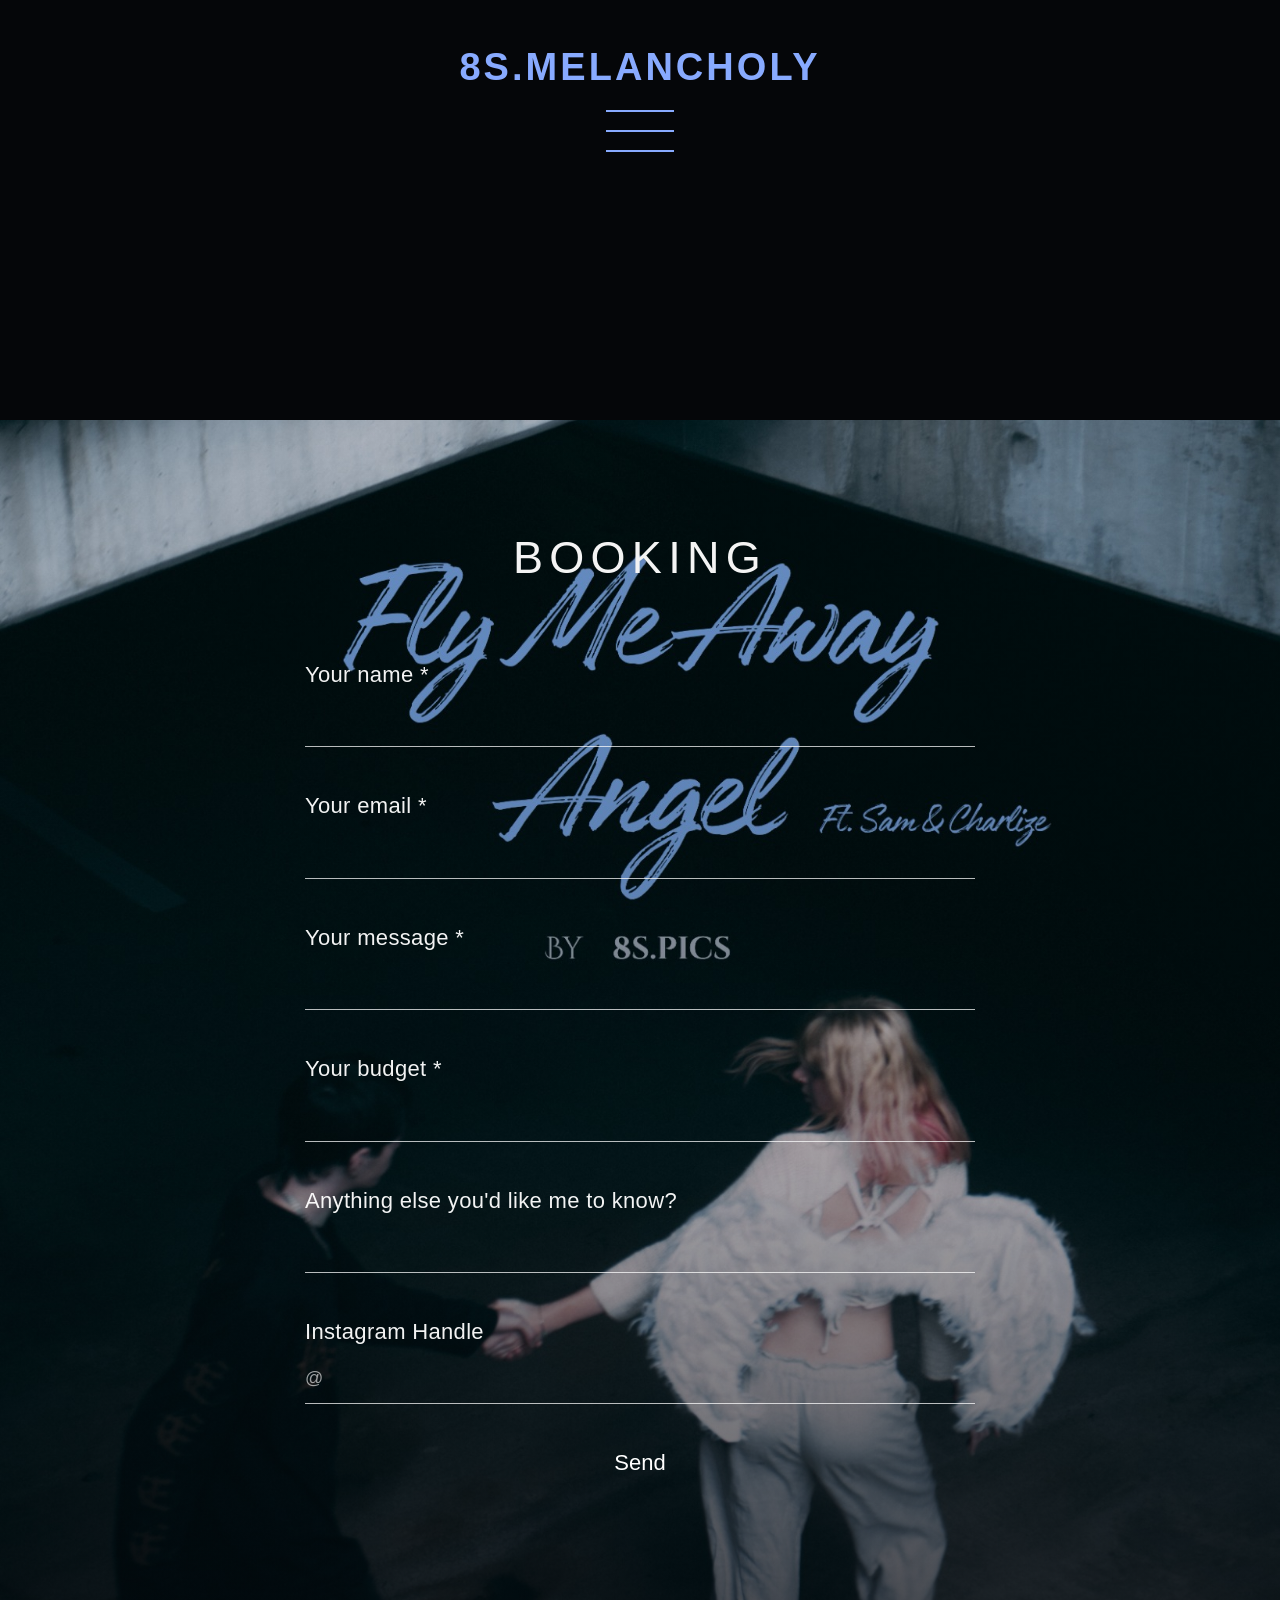
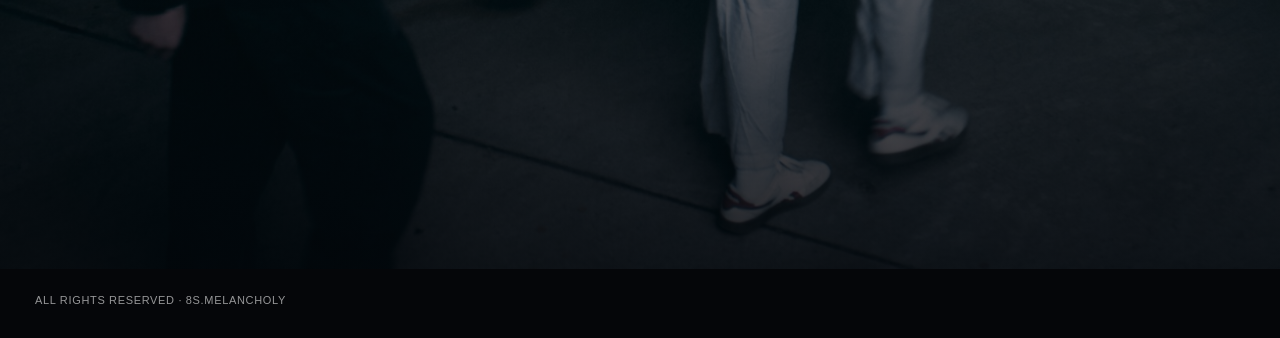
==== booking/index.html @ 7fa7402a "Add files via upload" ====
<!DOCTYPE html>
<html lang="en">
<head>
  <meta charset="UTF-8">
  <meta name="viewport" content="width=device-width, initial-scale=1.0">
  <meta name="theme-color" content="#08090d">
  <title>8S.MELANCHOLY — Booking</title>
  <link rel="stylesheet" href="style.css">
</head>
<body>

<div class="page">

  <!-- Header styled like the reference screenshot -->
  <header class="header">
    <div class="logo">8S.MELANCHOLY</div>

    <button class="hamburger" aria-label="Open menu">
      <span></span><span></span><span></span>
    </button>
  </header>

  <!-- The photo begins behind the booking form -->
  <section class="hero">
    <div class="photo"></div>
    <div class="photo-dark"></div>

    <div class="booking">
      <h1>BOOKING</h1>

      <form action="mailto:YOUR-EMAIL@example.com" method="post" enctype="text/plain">

        <div class="field">
          <label for="name">Your name <b>*</b></label>
          <input id="name" name="Name" type="text" required>
        </div>

        <div class="field">
          <label for="email">Your email <b>*</b></label>
          <input id="email" name="Email" type="email" required>
        </div>

        <div class="field">
          <label for="message">Your message <b>*</b></label>
          <textarea id="message" name="Message" rows="1" required></textarea>
        </div>

        <div class="field">
          <label for="budget">Your budget <b>*</b></label>
          <input id="budget" name="Budget" type="text" required>
        </div>

        <div class="field">
          <label for="extra">Anything else you'd like me to know?</label>
          <textarea id="extra" name="Anything else" rows="1"></textarea>
        </div>

        <div class="field">
          <label for="instagram">Instagram Handle</label>
          <input id="instagram" name="Instagram Handle" type="text" placeholder="@">
        </div>

        <button class="send" type="submit">Send</button>
      </form>
    </div>
  </section>

  <footer>ALL RIGHTS RESERVED · 8S.MELANCHOLY</footer>
</div>

</body>
</html>
---- booking/style.css ----
* {
  box-sizing: border-box;
}

html, body {
  margin: 0;
  padding: 0;
  min-height: 100%;
}

body {
  background: #08090d;
  color: #f4f4f4;
  font-family: "Helvetica Neue", Helvetica, Arial, sans-serif;
  font-weight: 300;
}

.page {
  min-height: 100svh;
  background: #08090d;
}

/* Reference-style black header */
.header {
  height: 420px;
  background: #050609;
  display: flex;
  flex-direction: column;
  align-items: center;
  padding-top: 48px;
  position: relative;
  z-index: 5;
}

.logo {
  color: #88aaff;
  font-size: 38px;
  line-height: 1;
  font-weight: 700;
  letter-spacing: .08em;
  text-align: center;
}

.hamburger {
  position: absolute;
  top: 110px;
  left: 50%;
  transform: translateX(-50%);
  width: 68px;
  height: 55px;
  border: 0;
  background: transparent;
  padding: 0;
  cursor: pointer;
}

.hamburger span {
  display: block;
  height: 2px;
  width: 68px;
  margin: 0 0 18px;
  background: #88aaff;
}

/* Image section */
.hero {
  min-height: 1450px;
  position: relative;
  overflow: hidden;
  background: #05070a;
}

.photo {
  position: absolute;
  inset: 0;
  background-image: url("booking-bg.jpg");
  background-size: cover;
  background-position: center top;
  background-repeat: no-repeat;
}

.photo-dark {
  position: absolute;
  inset: 0;
  background:
    linear-gradient(
      to bottom,
      rgba(2, 5, 9, .12) 0%,
      rgba(2, 5, 9, .20) 35%,
      rgba(2, 5, 9, .55) 72%,
      rgba(2, 5, 9, .86) 100%
    );
}

/* Form sits directly over the photograph, like the reference */
.booking {
  position: relative;
  z-index: 2;
  width: min(670px, calc(100% - 70px));
  margin: 0 auto;
  padding-top: 115px;
}

h1 {
  margin: 0 0 82px;
  text-align: center;
  font-size: 45px;
  line-height: 1;
  letter-spacing: .14em;
  font-weight: 500;
}

form {
  width: 100%;
}

.field {
  margin-bottom: 46px;
}

label {
  display: block;
  margin-bottom: 18px;
  color: rgba(255,255,255,.95);
  font-size: 22px;
  line-height: 1.2;
  letter-spacing: .015em;
}

label b {
  font-weight: 400;
}

input,
textarea {
  display: block;
  width: 100%;
  border: 0;
  border-bottom: 1px solid rgba(255,255,255,.72);
  outline: none;
  background: transparent;
  color: white;
  border-radius: 0;
  padding: 5px 0 14px;
  font: inherit;
  font-size: 18px;
  resize: none;
}

input:focus,
textarea:focus {
  border-bottom-color: #88aaff;
}

input::placeholder {
  color: rgba(255,255,255,.6);
}

.send {
  display: block;
  margin: 42px auto 0;
  padding: 0;
  border: 0;
  background: transparent;
  color: white;
  font: inherit;
  font-size: 22px;
  font-weight: 300;
  cursor: pointer;
}

.send:hover {
  color: #88aaff;
}

footer {
  position: relative;
  margin-top: -1px;
  padding: 25px 35px 32px;
  background: #050609;
  color: rgba(255,255,255,.58);
  font-size: 11px;
  letter-spacing: .06em;
}

/* Mobile: closely follows the tall Instagram/mobile composition */
@media (max-width: 600px) {
  .header {
    height: 420px;
    padding-top: 52px;
  }

  .logo {
    font-size: 27px;
    letter-spacing: .07em;
  }

  .hamburger {
    top: 106px;
    width: 48px;
    height: 47px;
  }

  .hamburger span {
    width: 48px;
    margin-bottom: 12px;
  }

  .hero {
    min-height: 1500px;
  }

  .photo {
    background-position: 58% top;
  }

  .booking {
    width: calc(100% - 64px);
    padding-top: 112px;
  }

  h1 {
    font-size: 39px;
    margin-bottom: 80px;
  }

  label {
    font-size: 18px;
    margin-bottom: 17px;
  }

  input,
  textarea {
    font-size: 16px;
    padding-bottom: 13px;
  }

  .field {
    margin-bottom: 43px;
  }

  .send {
    font-size: 20px;
    margin-top: 48px;
  }

  footer {
    padding-left: 32px;
    font-size: 9px;
  }
}
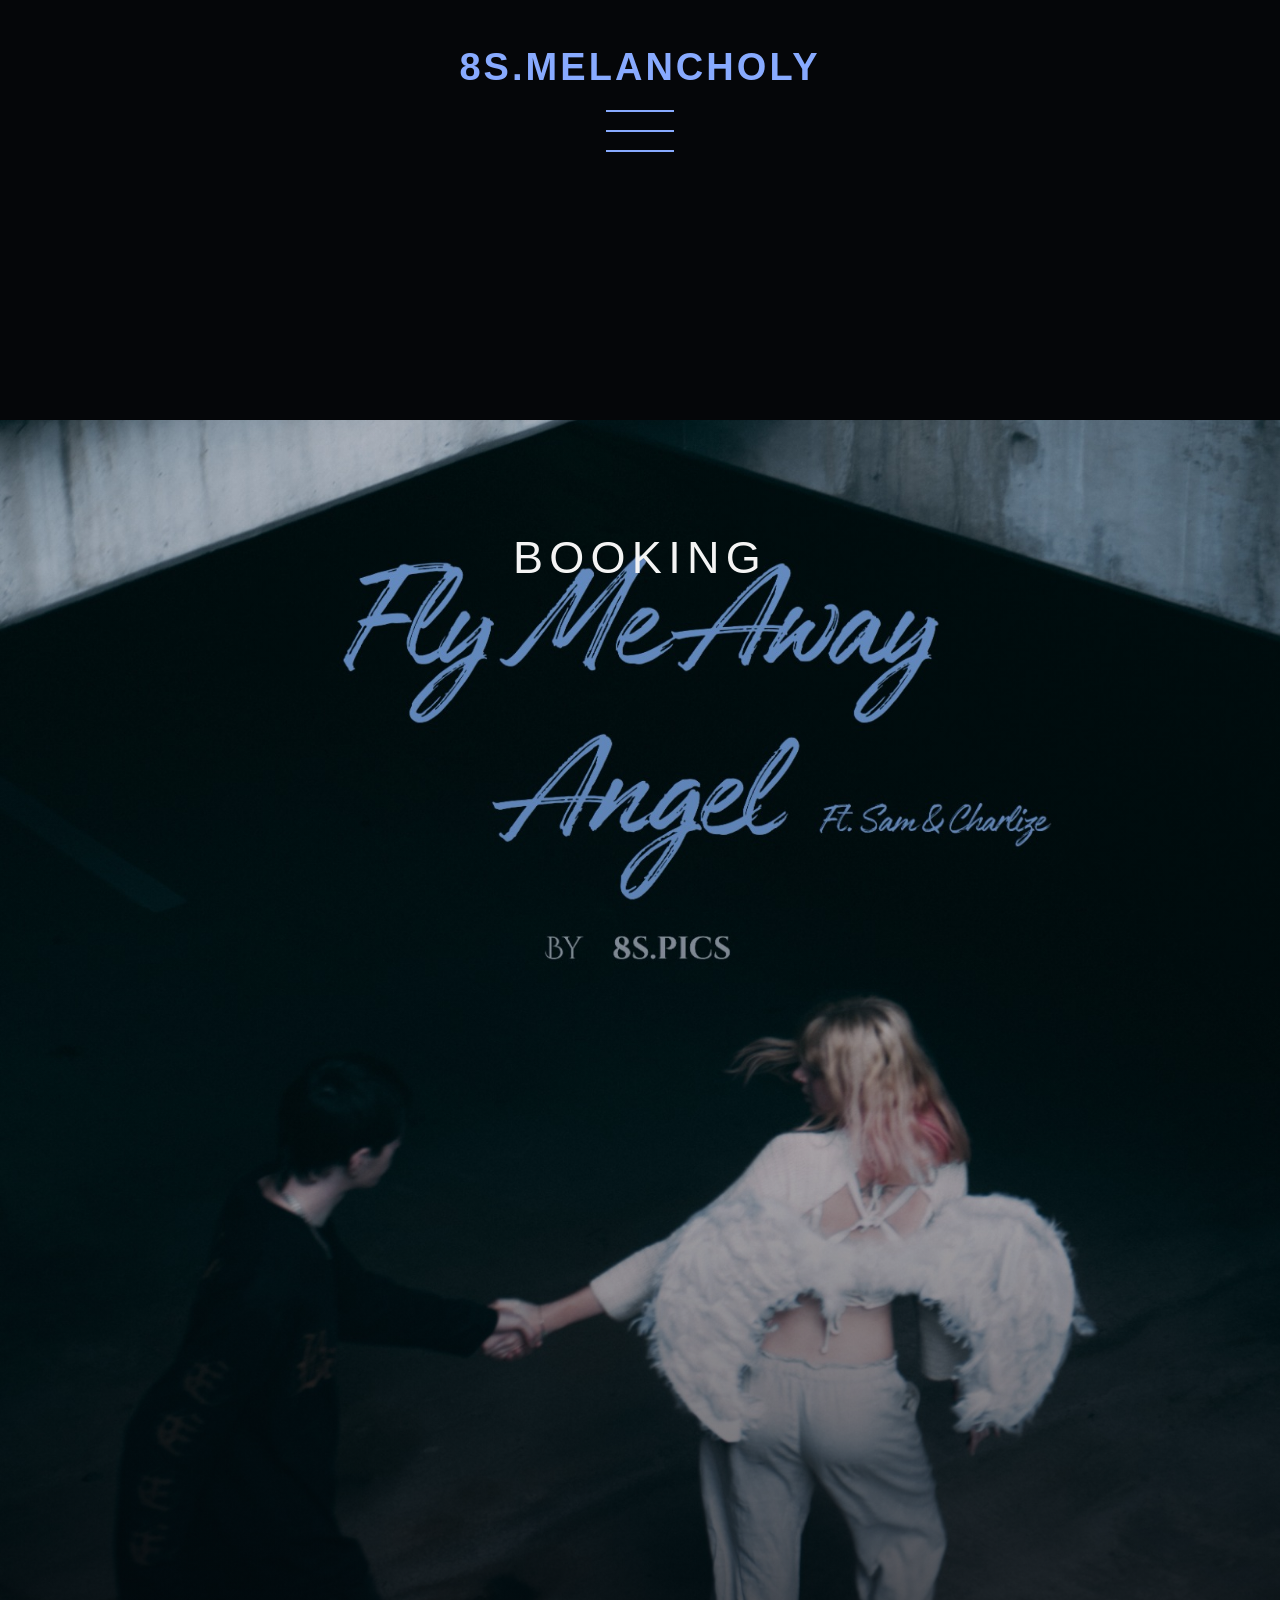
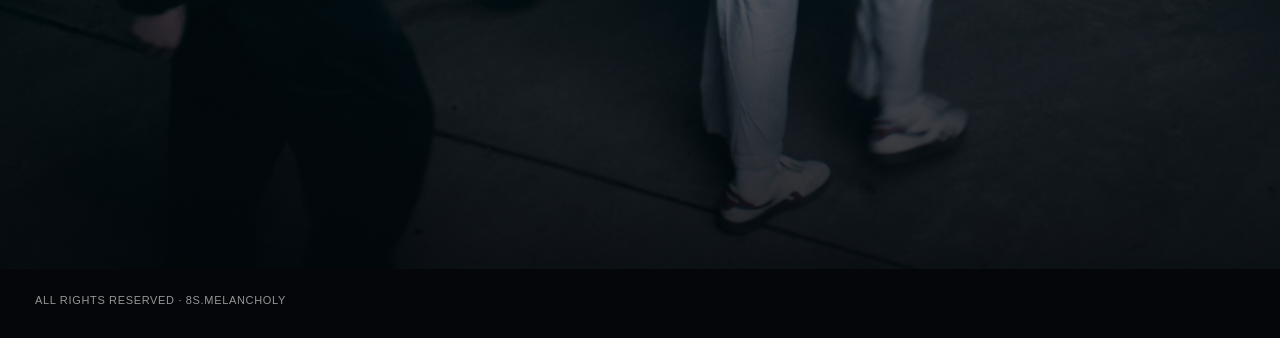
==== commit 6a9f1771: "Add files via upload" ====
--- a/booking/index.html
+++ b/booking/index.html
@@ -3,70 +3,52 @@
 <head>
   <meta charset="UTF-8">
   <meta name="viewport" content="width=device-width, initial-scale=1.0">
-  <meta name="theme-color" content="#08090d">
+  <meta name="theme-color" content="#050609">
   <title>8S.MELANCHOLY — Booking</title>
   <link rel="stylesheet" href="style.css">
 </head>
 <body>
+  <div class="page">
+    <header class="header">
+      <div class="logo">8S.MELANCHOLY</div>
+      <button class="hamburger" aria-label="Menu">
+        <span></span><span></span><span></span>
+      </button>
+    </header>
 
-<div class="page">
+    <main class="hero">
+      <div class="photo"></div>
+      <div class="photo-dark"></div>
 
-  <!-- Header styled like the reference screenshot -->
-  <header class="header">
-    <div class="logo">8S.MELANCHOLY</div>
+      <section class="booking">
+        <h1>BOOKING</h1>
 
-    <button class="hamburger" aria-label="Open menu">
-      <span></span><span></span><span></span>
-    </button>
-  </header>
+        <div class="tally-wrap">
+          <iframe
+            data-tally-src="https://tally.so/embed/Zj71dV?hideTitle=1&transparentBackground=1&dynamicHeight=1"
+            loading="lazy"
+            width="100%"
+            height="900"
+            frameborder="0"
+            marginheight="0"
+            marginwidth="0"
+            title="8S.MELANCHOLY — BOOKING">
+          </iframe>
+        </div>
+      </section>
+    </main>
 
-  <!-- The photo begins behind the booking form -->
-  <section class="hero">
-    <div class="photo"></div>
-    <div class="photo-dark"></div>
+    <footer>ALL RIGHTS RESERVED · 8S.MELANCHOLY</footer>
+  </div>
 
-    <div class="booking">
-      <h1>BOOKING</h1>
-
-      <form action="mailto:YOUR-EMAIL@example.com" method="post" enctype="text/plain">
-
-        <div class="field">
-          <label for="name">Your name <b>*</b></label>
-          <input id="name" name="Name" type="text" required>
-        </div>
-
-        <div class="field">
-          <label for="email">Your email <b>*</b></label>
-          <input id="email" name="Email" type="email" required>
-        </div>
-
-        <div class="field">
-          <label for="message">Your message <b>*</b></label>
-          <textarea id="message" name="Message" rows="1" required></textarea>
-        </div>
-
-        <div class="field">
-          <label for="budget">Your budget <b>*</b></label>
-          <input id="budget" name="Budget" type="text" required>
-        </div>
-
-        <div class="field">
-          <label for="extra">Anything else you'd like me to know?</label>
-          <textarea id="extra" name="Anything else" rows="1"></textarea>
-        </div>
-
-        <div class="field">
-          <label for="instagram">Instagram Handle</label>
-          <input id="instagram" name="Instagram Handle" type="text" placeholder="@">
-        </div>
-
-        <button class="send" type="submit">Send</button>
-      </form>
-    </div>
-  </section>
-
-  <footer>ALL RIGHTS RESERVED · 8S.MELANCHOLY</footer>
-</div>
-
+  <script>
+    var d=document,w="https://tally.so/widgets/embed.js",v=function(){
+      "undefined"!=typeof Tally?Tally.loadEmbeds():d.querySelectorAll("iframe[data-tally-src]:not([src])").forEach(function(e){e.src=e.dataset.tallySrc})
+    };
+    if("undefined"!=typeof Tally)v();
+    else if(d.querySelector('script[src="'+w+'"]')==null){
+      var s=d.createElement("script");s.src=w;s.onload=v;s.onerror=v;d.body.appendChild(s);
+    }
+  </script>
 </body>
 </html>
--- a/booking/style.css
+++ b/booking/style.css
@@ -1,251 +1,28 @@
-* {
-  box-sizing: border-box;
-}
-
-html, body {
-  margin: 0;
-  padding: 0;
-  min-height: 100%;
-}
-
-body {
-  background: #08090d;
-  color: #f4f4f4;
-  font-family: "Helvetica Neue", Helvetica, Arial, sans-serif;
-  font-weight: 300;
-}
-
-.page {
-  min-height: 100svh;
-  background: #08090d;
-}
-
-/* Reference-style black header */
-.header {
-  height: 420px;
-  background: #050609;
-  display: flex;
-  flex-direction: column;
-  align-items: center;
-  padding-top: 48px;
-  position: relative;
-  z-index: 5;
-}
-
-.logo {
-  color: #88aaff;
-  font-size: 38px;
-  line-height: 1;
-  font-weight: 700;
-  letter-spacing: .08em;
-  text-align: center;
-}
-
-.hamburger {
-  position: absolute;
-  top: 110px;
-  left: 50%;
-  transform: translateX(-50%);
-  width: 68px;
-  height: 55px;
-  border: 0;
-  background: transparent;
-  padding: 0;
-  cursor: pointer;
-}
-
-.hamburger span {
-  display: block;
-  height: 2px;
-  width: 68px;
-  margin: 0 0 18px;
-  background: #88aaff;
-}
-
-/* Image section */
-.hero {
-  min-height: 1450px;
-  position: relative;
-  overflow: hidden;
-  background: #05070a;
-}
-
-.photo {
-  position: absolute;
-  inset: 0;
-  background-image: url("booking-bg.jpg");
-  background-size: cover;
-  background-position: center top;
-  background-repeat: no-repeat;
-}
-
-.photo-dark {
-  position: absolute;
-  inset: 0;
-  background:
-    linear-gradient(
-      to bottom,
-      rgba(2, 5, 9, .12) 0%,
-      rgba(2, 5, 9, .20) 35%,
-      rgba(2, 5, 9, .55) 72%,
-      rgba(2, 5, 9, .86) 100%
-    );
-}
-
-/* Form sits directly over the photograph, like the reference */
-.booking {
-  position: relative;
-  z-index: 2;
-  width: min(670px, calc(100% - 70px));
-  margin: 0 auto;
-  padding-top: 115px;
-}
-
-h1 {
-  margin: 0 0 82px;
-  text-align: center;
-  font-size: 45px;
-  line-height: 1;
-  letter-spacing: .14em;
-  font-weight: 500;
-}
-
-form {
-  width: 100%;
-}
-
-.field {
-  margin-bottom: 46px;
-}
-
-label {
-  display: block;
-  margin-bottom: 18px;
-  color: rgba(255,255,255,.95);
-  font-size: 22px;
-  line-height: 1.2;
-  letter-spacing: .015em;
-}
-
-label b {
-  font-weight: 400;
-}
-
-input,
-textarea {
-  display: block;
-  width: 100%;
-  border: 0;
-  border-bottom: 1px solid rgba(255,255,255,.72);
-  outline: none;
-  background: transparent;
-  color: white;
-  border-radius: 0;
-  padding: 5px 0 14px;
-  font: inherit;
-  font-size: 18px;
-  resize: none;
-}
-
-input:focus,
-textarea:focus {
-  border-bottom-color: #88aaff;
-}
-
-input::placeholder {
-  color: rgba(255,255,255,.6);
-}
-
-.send {
-  display: block;
-  margin: 42px auto 0;
-  padding: 0;
-  border: 0;
-  background: transparent;
-  color: white;
-  font: inherit;
-  font-size: 22px;
-  font-weight: 300;
-  cursor: pointer;
-}
-
-.send:hover {
-  color: #88aaff;
-}
-
-footer {
-  position: relative;
-  margin-top: -1px;
-  padding: 25px 35px 32px;
-  background: #050609;
-  color: rgba(255,255,255,.58);
-  font-size: 11px;
-  letter-spacing: .06em;
-}
-
-/* Mobile: closely follows the tall Instagram/mobile composition */
-@media (max-width: 600px) {
-  .header {
-    height: 420px;
-    padding-top: 52px;
-  }
-
-  .logo {
-    font-size: 27px;
-    letter-spacing: .07em;
-  }
-
-  .hamburger {
-    top: 106px;
-    width: 48px;
-    height: 47px;
-  }
-
-  .hamburger span {
-    width: 48px;
-    margin-bottom: 12px;
-  }
-
-  .hero {
-    min-height: 1500px;
-  }
-
-  .photo {
-    background-position: 58% top;
-  }
-
-  .booking {
-    width: calc(100% - 64px);
-    padding-top: 112px;
-  }
-
-  h1 {
-    font-size: 39px;
-    margin-bottom: 80px;
-  }
-
-  label {
-    font-size: 18px;
-    margin-bottom: 17px;
-  }
-
-  input,
-  textarea {
-    font-size: 16px;
-    padding-bottom: 13px;
-  }
-
-  .field {
-    margin-bottom: 43px;
-  }
-
-  .send {
-    font-size: 20px;
-    margin-top: 48px;
-  }
-
-  footer {
-    padding-left: 32px;
-    font-size: 9px;
-  }
-}
+*{box-sizing:border-box}
+html,body{margin:0;padding:0;min-height:100%;background:#08090d;color:#f4f4f4}
+body{font-family:"Helvetica Neue",Helvetica,Arial,sans-serif;font-weight:300}
+.page{min-height:100svh;background:#08090d}
+.header{height:420px;background:#050609;display:flex;flex-direction:column;align-items:center;padding-top:48px;position:relative;z-index:5}
+.logo{color:#88aaff;font-size:38px;line-height:1;font-weight:700;letter-spacing:.08em;text-align:center}
+.hamburger{position:absolute;top:110px;left:50%;transform:translateX(-50%);width:68px;height:55px;border:0;background:transparent;padding:0}
+.hamburger span{display:block;height:2px;width:68px;margin:0 0 18px;background:#88aaff}
+.hero{min-height:1450px;position:relative;overflow:hidden;background:#05070a}
+.photo{position:absolute;inset:0;background:url("booking-bg.jpg") center top/cover no-repeat}
+.photo-dark{position:absolute;inset:0;background:linear-gradient(to bottom,rgba(2,5,9,.12),rgba(2,5,9,.2) 35%,rgba(2,5,9,.52) 72%,rgba(2,5,9,.88))}
+.booking{position:relative;z-index:2;width:min(670px,calc(100% - 70px));margin:auto;padding-top:115px}
+h1{margin:0 0 55px;text-align:center;font-size:45px;line-height:1;letter-spacing:.14em;font-weight:500}
+.tally-wrap{width:100%}
+.tally-wrap iframe{display:block;width:100%;min-height:900px;border:0;background:transparent}
+footer{position:relative;margin-top:-1px;padding:25px 35px 32px;background:#050609;color:rgba(255,255,255,.58);font-size:11px;letter-spacing:.06em}
+@media(max-width:600px){
+.header{height:420px;padding-top:52px}
+.logo{font-size:27px;letter-spacing:.07em}
+.hamburger{top:106px;width:48px;height:47px}
+.hamburger span{width:48px;margin-bottom:12px}
+.hero{min-height:1600px}
+.photo{background-position:58% top}
+.booking{width:calc(100% - 64px);padding-top:112px}
+h1{font-size:39px;margin-bottom:42px}
+.tally-wrap iframe{min-height:1150px}
+footer{padding-left:32px;font-size:9px}
+}
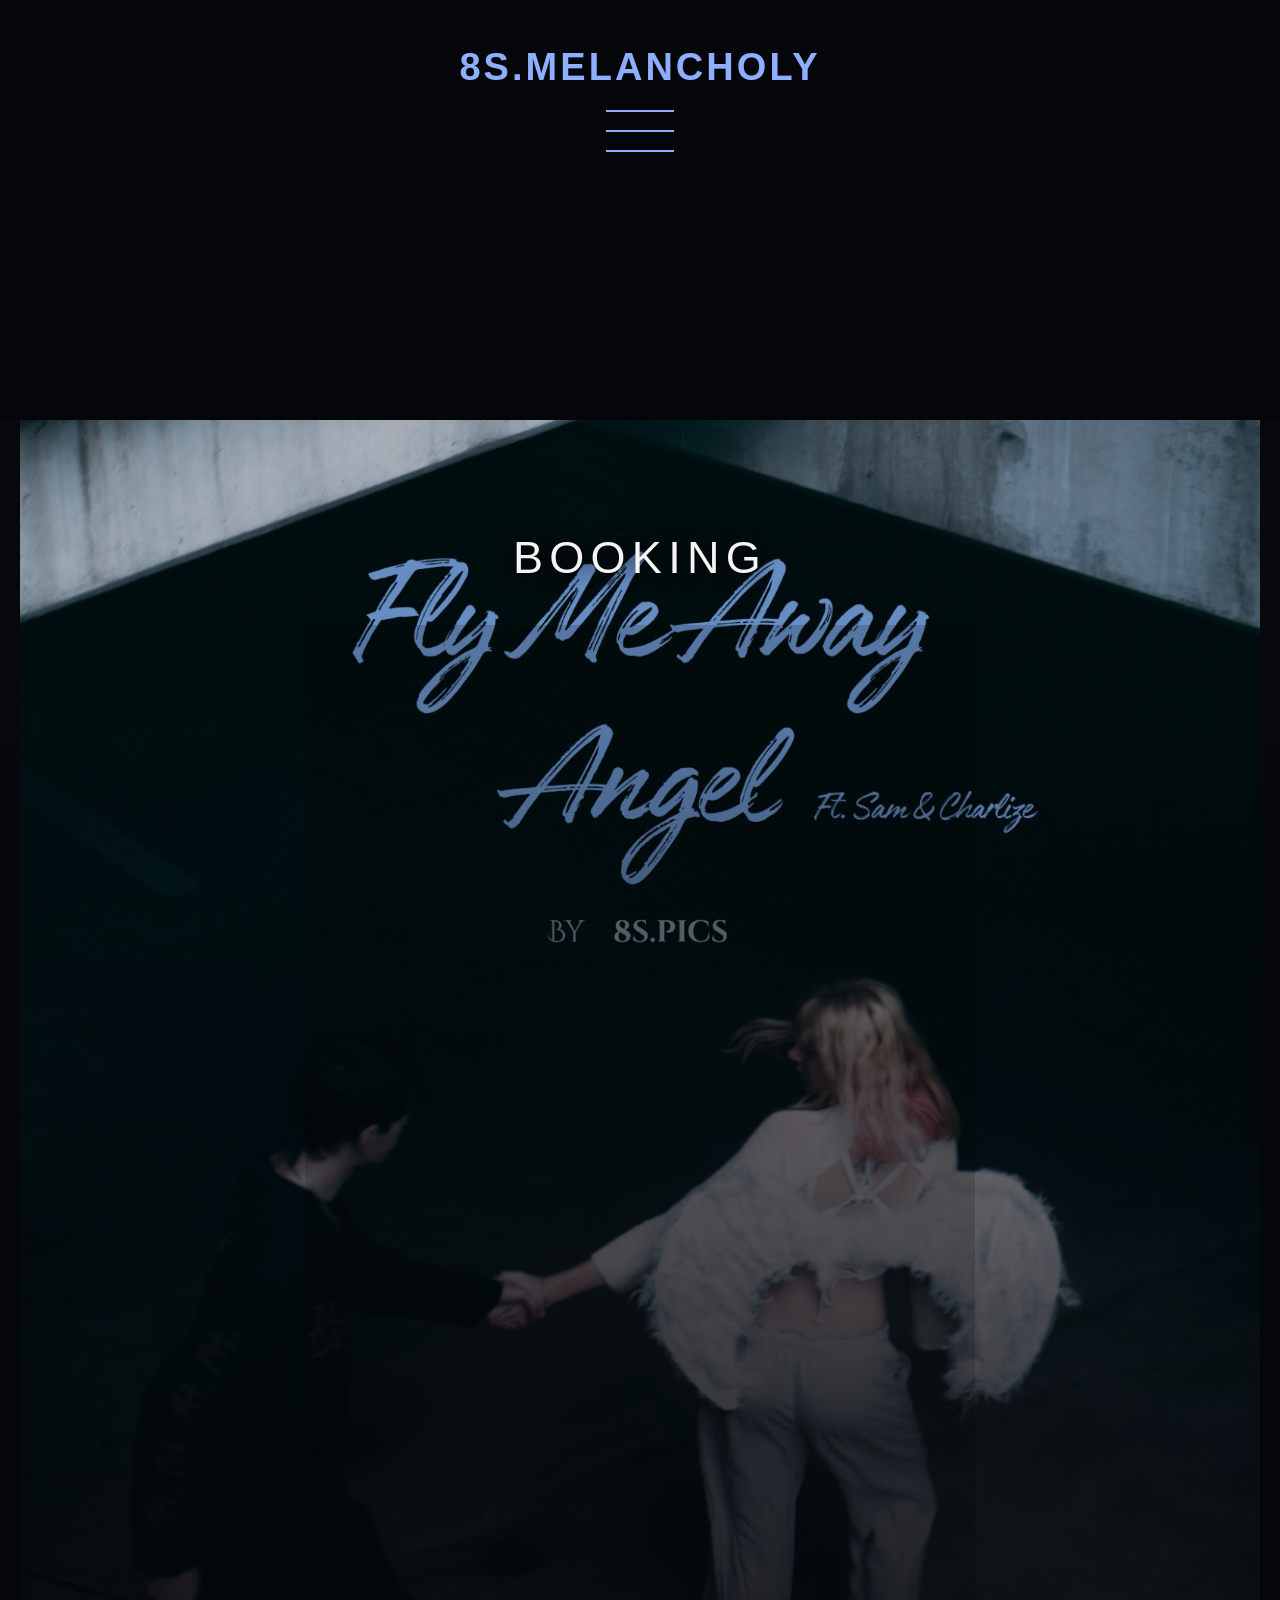
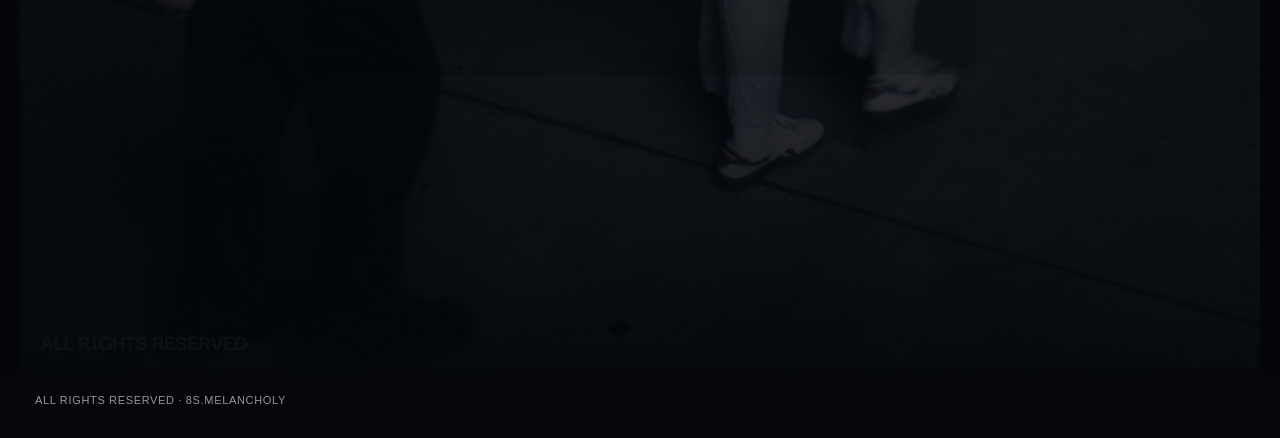
==== commit f1c8a014: "Add files via upload" ====
--- a/booking/index.html
+++ b/booking/index.html
@@ -9,6 +9,7 @@
 </head>
 <body>
   <div class="page">
+
     <header class="header">
       <div class="logo">8S.MELANCHOLY</div>
       <button class="hamburger" aria-label="Menu">
@@ -18,7 +19,9 @@
 
     <main class="hero">
       <div class="photo"></div>
-      <div class="photo-dark"></div>
+
+      <!-- Keeps text readable without making the whole photograph too dark -->
+      <div class="readability"></div>
 
       <section class="booking">
         <h1>BOOKING</h1>
@@ -28,7 +31,7 @@
             data-tally-src="https://tally.so/embed/Zj71dV?hideTitle=1&transparentBackground=1&dynamicHeight=1"
             loading="lazy"
             width="100%"
-            height="900"
+            height="1050"
             frameborder="0"
             marginheight="0"
             marginwidth="0"
--- a/booking/style.css
+++ b/booking/style.css
@@ -1,28 +1,43 @@
 *{box-sizing:border-box}
-html,body{margin:0;padding:0;min-height:100%;background:#08090d;color:#f4f4f4}
+html,body{margin:0;padding:0;background:#050609;color:#f5f5f5}
 body{font-family:"Helvetica Neue",Helvetica,Arial,sans-serif;font-weight:300}
-.page{min-height:100svh;background:#08090d}
+.page{min-height:100svh;background:#050609}
 .header{height:420px;background:#050609;display:flex;flex-direction:column;align-items:center;padding-top:48px;position:relative;z-index:5}
-.logo{color:#88aaff;font-size:38px;line-height:1;font-weight:700;letter-spacing:.08em;text-align:center}
+.logo{color:#8eaeff;font-size:38px;line-height:1;font-weight:700;letter-spacing:.08em;text-align:center}
 .hamburger{position:absolute;top:110px;left:50%;transform:translateX(-50%);width:68px;height:55px;border:0;background:transparent;padding:0}
-.hamburger span{display:block;height:2px;width:68px;margin:0 0 18px;background:#88aaff}
-.hero{min-height:1450px;position:relative;overflow:hidden;background:#05070a}
-.photo{position:absolute;inset:0;background:url("booking-bg.jpg") center top/cover no-repeat}
-.photo-dark{position:absolute;inset:0;background:linear-gradient(to bottom,rgba(2,5,9,.12),rgba(2,5,9,.2) 35%,rgba(2,5,9,.52) 72%,rgba(2,5,9,.88))}
-.booking{position:relative;z-index:2;width:min(670px,calc(100% - 70px));margin:auto;padding-top:115px}
-h1{margin:0 0 55px;text-align:center;font-size:45px;line-height:1;letter-spacing:.14em;font-weight:500}
-.tally-wrap{width:100%}
-.tally-wrap iframe{display:block;width:100%;min-height:900px;border:0;background:transparent}
+.hamburger span{display:block;height:2px;width:68px;margin:0 0 18px;background:#8eaeff}
+
+.hero{position:relative;min-height:1550px;overflow:hidden;background:#07090d}
+.photo{position:absolute;z-index:0;inset:0;background-image:url("booking-bg.jpg");background-repeat:no-repeat;background-size:contain;background-position:center top;background-color:#07090d}
+.readability{position:absolute;z-index:1;inset:0;background:
+linear-gradient(to bottom,rgba(3,5,9,.12) 0%,rgba(3,5,9,.12) 20%,rgba(3,5,9,.55) 42%,rgba(3,5,9,.76) 66%,rgba(3,5,9,.94) 100%)}
+
+.booking{position:relative;z-index:2;width:min(670px,calc(100% - 70px));margin:auto;padding-top:115px;text-shadow:0 2px 10px rgba(0,0,0,.8)}
+h1{margin:0 0 45px;text-align:center;font-size:45px;line-height:1;letter-spacing:.14em;font-weight:500;text-shadow:0 2px 18px #000}
+.tally-wrap{width:100%;background:rgba(0,0,0,.16);border-radius:2px}
+.tally-wrap iframe{display:block;width:100%;min-height:1050px;border:0;background:transparent}
 footer{position:relative;margin-top:-1px;padding:25px 35px 32px;background:#050609;color:rgba(255,255,255,.58);font-size:11px;letter-spacing:.06em}
+
+@media(max-width:900px) and (min-width:601px){
+.hero{min-height:1450px}
+.photo{background-size:cover;background-position:center top}
+.booking{width:min(620px,calc(100% - 80px))}
+}
+
 @media(max-width:600px){
 .header{height:420px;padding-top:52px}
 .logo{font-size:27px;letter-spacing:.07em}
 .hamburger{top:106px;width:48px;height:47px}
 .hamburger span{width:48px;margin-bottom:12px}
-.hero{min-height:1600px}
-.photo{background-position:58% top}
-.booking{width:calc(100% - 64px);padding-top:112px}
-h1{font-size:39px;margin-bottom:42px}
-.tally-wrap iframe{min-height:1150px}
-footer{padding-left:32px;font-size:9px}
+
+.hero{min-height:1650px}
+.photo{background-size:auto 100%;background-position:center top}
+.readability{background:
+linear-gradient(to bottom,rgba(3,5,9,.08) 0%,rgba(3,5,9,.16) 25%,rgba(3,5,9,.58) 45%,rgba(3,5,9,.82) 68%,rgba(3,5,9,.96) 100%)}
+
+.booking{width:calc(100% - 52px);padding-top:105px}
+h1{font-size:38px;margin-bottom:35px;letter-spacing:.13em}
+.tally-wrap{background:rgba(0,0,0,.20)}
+.tally-wrap iframe{min-height:1200px}
+footer{padding-left:26px;font-size:9px}
 }
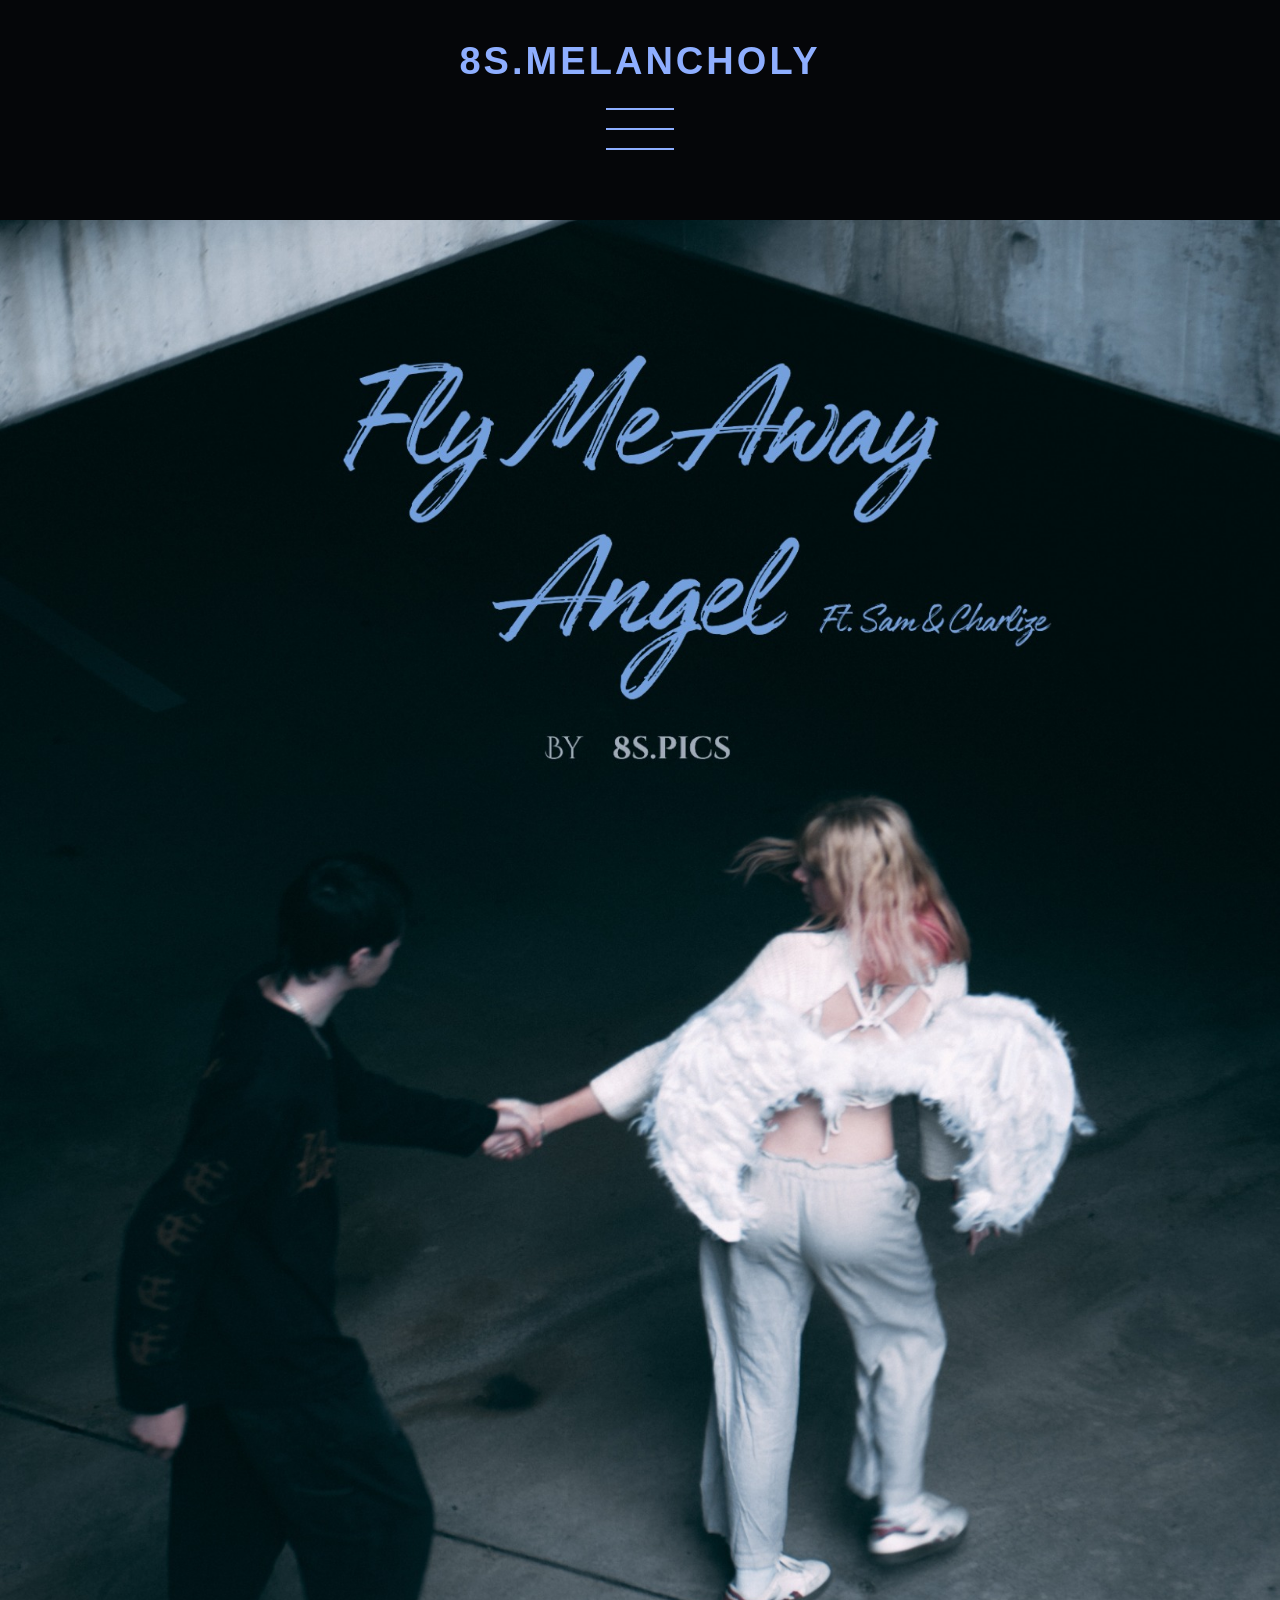
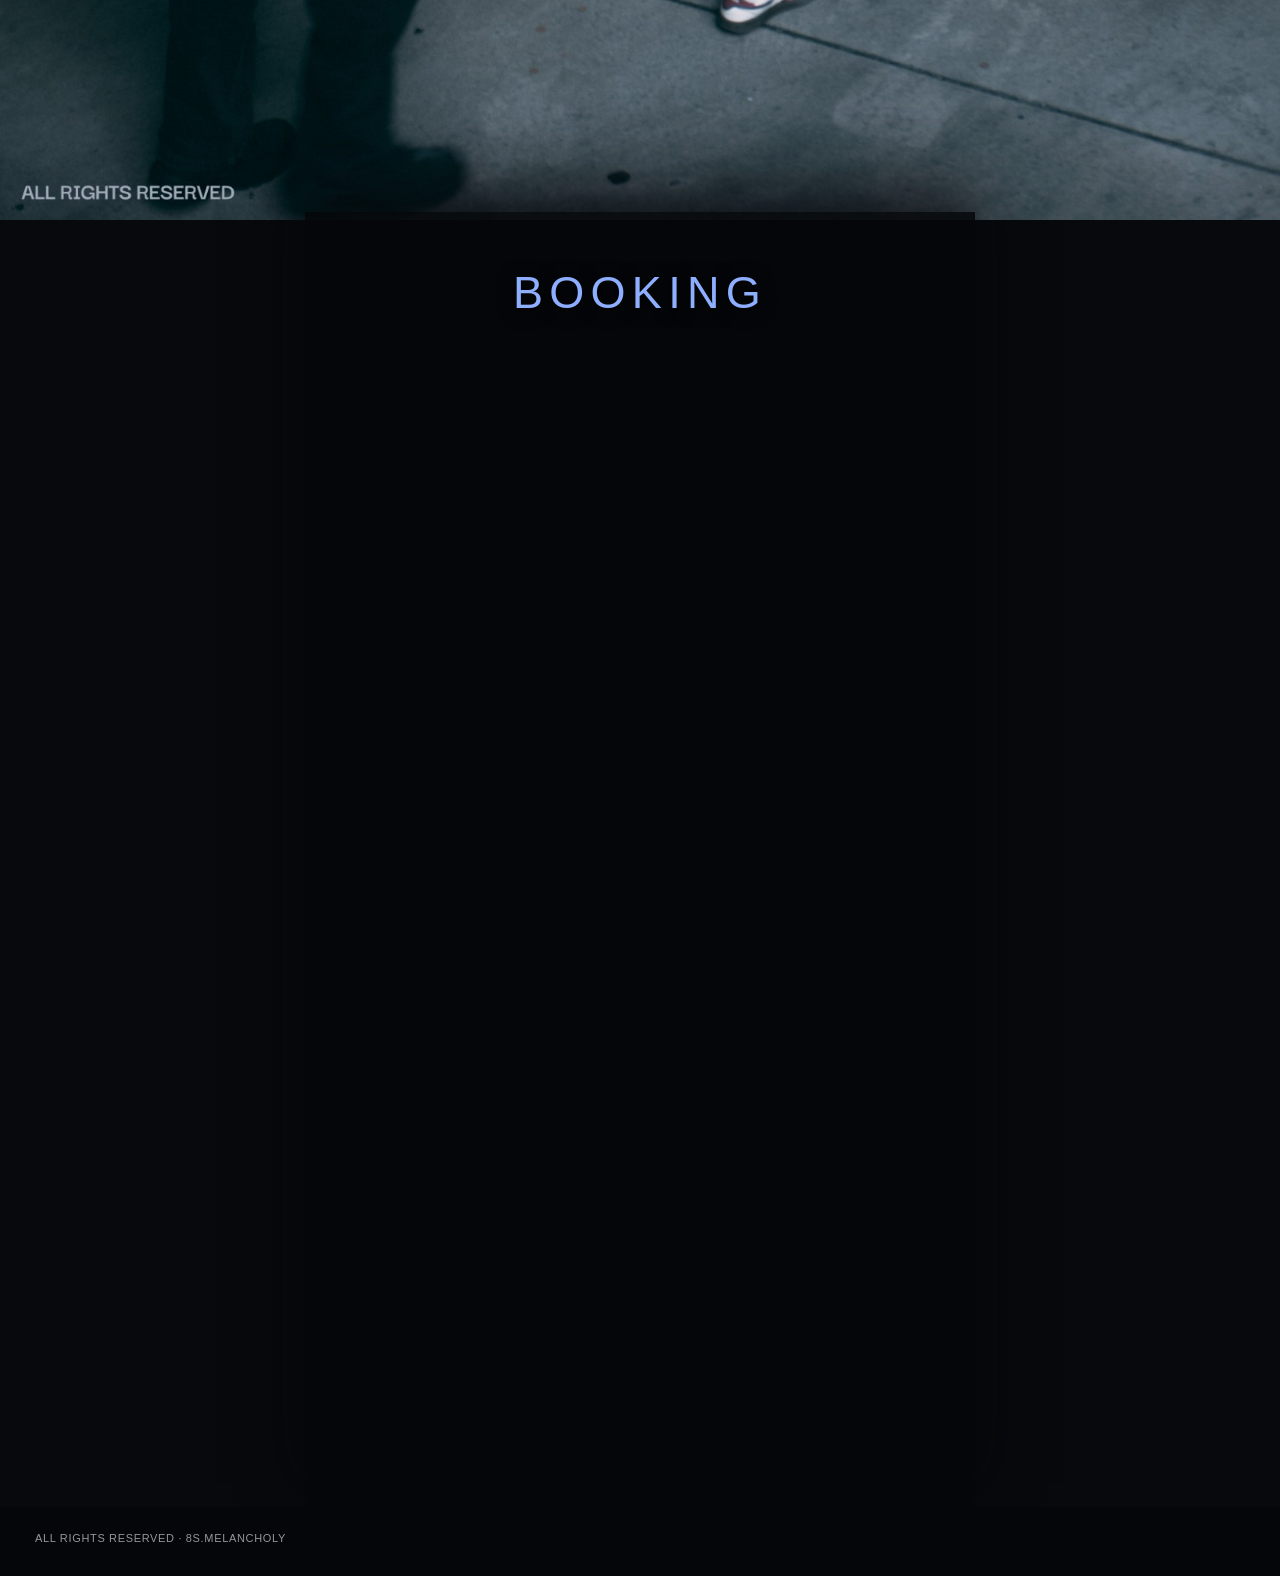
==== commit cfda6d5a: "Add files via upload" ====
--- a/booking/index.html
+++ b/booking/index.html
@@ -18,10 +18,9 @@
     </header>
 
     <main class="hero">
-      <div class="photo"></div>
-
-      <!-- Keeps text readable without making the whole photograph too dark -->
-      <div class="readability"></div>
+      <div class="photo-area">
+        <img class="photo" src="booking-bg.jpg" alt="">
+      </div>
 
       <section class="booking">
         <h1>BOOKING</h1>
--- a/booking/style.css
+++ b/booking/style.css
@@ -2,42 +2,146 @@
 html,body{margin:0;padding:0;background:#050609;color:#f5f5f5}
 body{font-family:"Helvetica Neue",Helvetica,Arial,sans-serif;font-weight:300}
 .page{min-height:100svh;background:#050609}
-.header{height:420px;background:#050609;display:flex;flex-direction:column;align-items:center;padding-top:48px;position:relative;z-index:5}
-.logo{color:#8eaeff;font-size:38px;line-height:1;font-weight:700;letter-spacing:.08em;text-align:center}
-.hamburger{position:absolute;top:110px;left:50%;transform:translateX(-50%);width:68px;height:55px;border:0;background:transparent;padding:0}
-.hamburger span{display:block;height:2px;width:68px;margin:0 0 18px;background:#8eaeff}
 
-.hero{position:relative;min-height:1550px;overflow:hidden;background:#07090d}
-.photo{position:absolute;z-index:0;inset:0;background-image:url("booking-bg.jpg");background-repeat:no-repeat;background-size:contain;background-position:center top;background-color:#07090d}
-.readability{position:absolute;z-index:1;inset:0;background:
-linear-gradient(to bottom,rgba(3,5,9,.12) 0%,rgba(3,5,9,.12) 20%,rgba(3,5,9,.55) 42%,rgba(3,5,9,.76) 66%,rgba(3,5,9,.94) 100%)}
+/* Compact header — removes the large empty space above the photo */
+.header{
+  height:220px;
+  background:#050609;
+  display:flex;
+  flex-direction:column;
+  align-items:center;
+  padding-top:42px;
+  position:relative;
+  z-index:5;
+}
+.logo{
+  color:#8eaeff;
+  font-size:38px;
+  line-height:1;
+  font-weight:700;
+  letter-spacing:.08em;
+  text-align:center;
+}
+.hamburger{
+  position:absolute;
+  top:108px;
+  left:50%;
+  transform:translateX(-50%);
+  width:68px;
+  height:55px;
+  border:0;
+  background:transparent;
+  padding:0;
+}
+.hamburger span{
+  display:block;
+  height:2px;
+  width:68px;
+  margin:0 0 18px;
+  background:#8eaeff;
+}
 
-.booking{position:relative;z-index:2;width:min(670px,calc(100% - 70px));margin:auto;padding-top:115px;text-shadow:0 2px 10px rgba(0,0,0,.8)}
-h1{margin:0 0 45px;text-align:center;font-size:45px;line-height:1;letter-spacing:.14em;font-weight:500;text-shadow:0 2px 18px #000}
-.tally-wrap{width:100%;background:rgba(0,0,0,.16);border-radius:2px}
-.tally-wrap iframe{display:block;width:100%;min-height:1050px;border:0;background:transparent}
-footer{position:relative;margin-top:-1px;padding:25px 35px 32px;background:#050609;color:rgba(255,255,255,.58);font-size:11px;letter-spacing:.06em}
+/* Full photograph with its natural proportions */
+.hero{
+  position:relative;
+  background:#07090d;
+  min-height:1550px;
+  overflow:hidden;
+}
+.photo-area{
+  width:100%;
+  display:flex;
+  justify-content:center;
+  align-items:flex-start;
+  background:#07090d;
+}
+.photo{
+  display:block;
+  width:auto;
+  height:auto;
+  max-width:100%;
+  object-fit:contain;
+}
 
-@media(max-width:900px) and (min-width:601px){
-.hero{min-height:1450px}
-.photo{background-size:cover;background-position:center top}
-.booking{width:min(620px,calc(100% - 80px))}
+/* Booking panel begins close to the photograph */
+.booking{
+  position:relative;
+  z-index:2;
+  width:min(670px,calc(100% - 70px));
+  margin:-8px auto 0;
+  padding:58px 34px 100px;
+  background:rgba(5,6,9,.88);
+  box-shadow:0 -25px 60px rgba(5,6,9,.78);
+  text-shadow:0 2px 10px rgba(0,0,0,.85);
+}
+h1{
+  margin:0 0 42px;
+  text-align:center;
+  font-size:45px;
+  line-height:1;
+  letter-spacing:.14em;
+  font-weight:500;
+  color:#8eaeff;
+  text-shadow:0 2px 18px #000;
+}
+.tally-wrap{width:100%;background:transparent}
+.tally-wrap iframe{
+  display:block;
+  width:100%;
+  min-height:1050px;
+  border:0;
+  background:transparent;
+}
+footer{
+  padding:25px 35px 32px;
+  background:#050609;
+  color:rgba(255,255,255,.58);
+  font-size:11px;
+  letter-spacing:.06em;
 }
 
 @media(max-width:600px){
-.header{height:420px;padding-top:52px}
-.logo{font-size:27px;letter-spacing:.07em}
-.hamburger{top:106px;width:48px;height:47px}
-.hamburger span{width:48px;margin-bottom:12px}
+  .header{
+    height:175px;
+    padding-top:32px;
+  }
+  .logo{
+    font-size:27px;
+    letter-spacing:.07em;
+  }
+  .hamburger{
+    top:83px;
+    width:48px;
+    height:47px;
+  }
+  .hamburger span{
+    width:48px;
+    margin-bottom:12px;
+  }
 
-.hero{min-height:1650px}
-.photo{background-size:auto 100%;background-position:center top}
-.readability{background:
-linear-gradient(to bottom,rgba(3,5,9,.08) 0%,rgba(3,5,9,.16) 25%,rgba(3,5,9,.58) 45%,rgba(3,5,9,.82) 68%,rgba(3,5,9,.96) 100%)}
+  .hero{min-height:1650px}
+  .photo-area{width:100%}
+  .photo{
+    width:100%;
+    height:auto;
+    object-fit:contain;
+  }
 
-.booking{width:calc(100% - 52px);padding-top:105px}
-h1{font-size:38px;margin-bottom:35px;letter-spacing:.13em}
-.tally-wrap{background:rgba(0,0,0,.20)}
-.tally-wrap iframe{min-height:1200px}
-footer{padding-left:26px;font-size:9px}
+  .booking{
+    width:calc(100% - 28px);
+    margin:-4px auto 0;
+    padding:50px 18px 85px;
+    background:rgba(5,6,9,.91);
+    box-shadow:0 -25px 55px rgba(5,6,9,.82);
+  }
+  h1{
+    font-size:38px;
+    margin-bottom:32px;
+    letter-spacing:.13em;
+  }
+  .tally-wrap iframe{min-height:1200px}
+  footer{
+    padding-left:26px;
+    font-size:9px;
+  }
 }
